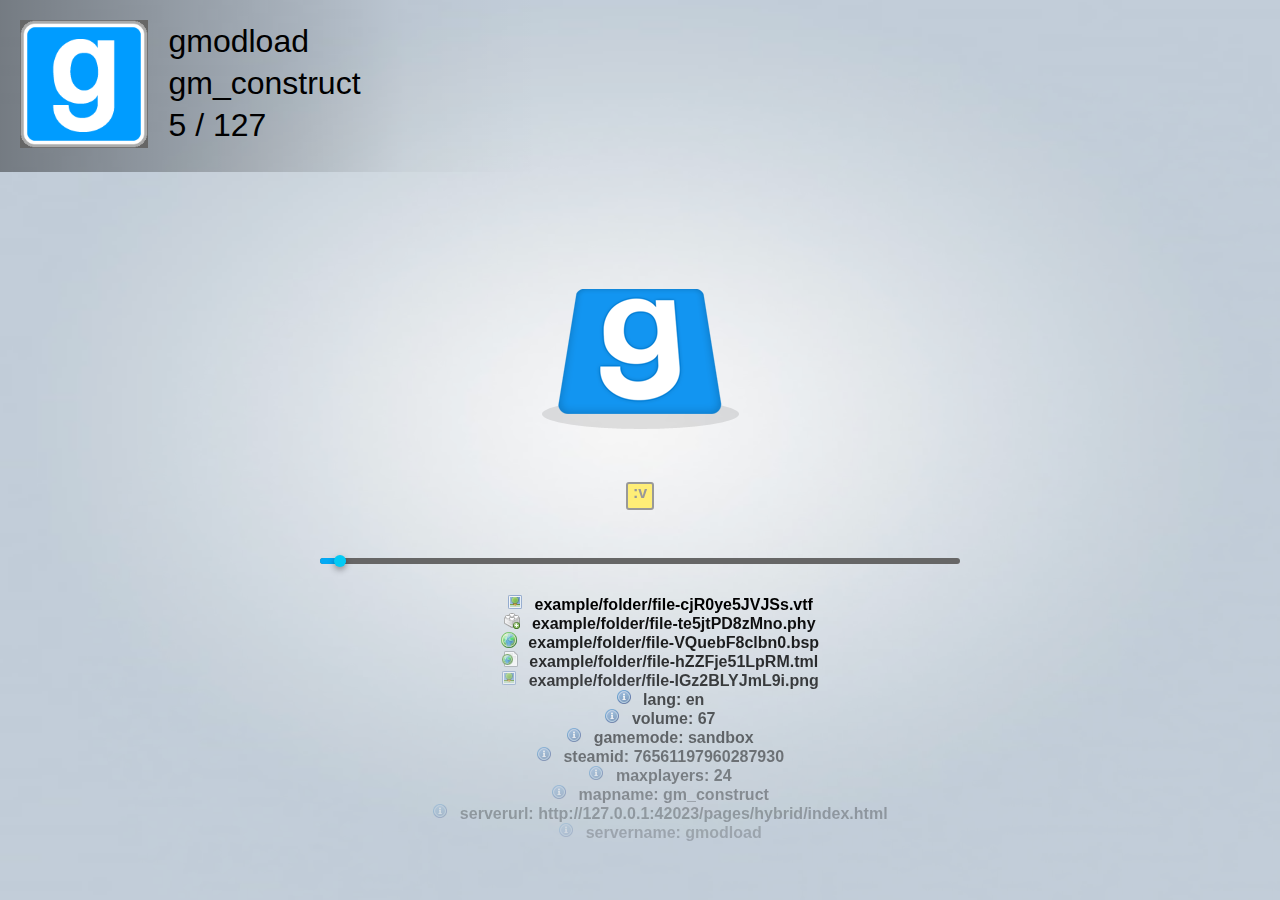
==== pages/hybrid/index.html @ 95b9c034 "pushing for hybrid test" ====
<html>
	<head>
		<title>Loading..</title>
		<link rel="stylesheet" type="text/css" href="../../css/loading.css?3" />
		<link rel="stylesheet" type="text/css" href="../../css/hybrid.css?3" />
		<link rel="stylesheet" type="text/css" href="../../css/floating_file.css?3" />
	</head>
	<body>

		<div id="background">
			<div id="floating_icons"></div>

			<div id="hybrid-container">
				<img src='../../img/gmod_logo_brave.png' class="bounce"/>

				<div id="walk-zone">
					<div id="walk">:v</div>
				</div>

				<div id="loading-bar-outer">
					<div id="loading-bar"></div>
				</div>

				<ul id="loading-messages">
				</ul>
			</div>

			<div class="server_info">
				<img id="mapimg" src="/img/gmod.png"/>
				<div class="text">
					<span id="serverName">A really long server name will be here that will be too long to fit on the loading screen</span><br>
					<span id="serverMap">gm_hilldirt</span><br>
					<span id="serverGamemode">Snadbox</span>
				</div>
			</div>
		</div>
		<script type="module" src="../../js/lib.js"></script>
		<script type="module" src="../../js/floating_file.js"></script>
		<script type="module" src="../../js/gmod_simulate.js"></script>
		<script type="module">
			import { WrapGmodEvents, SimulateDownload, IsGmod } from "../../js/gmod_simulate.js";
			import { file_map, FromHTML } from "../../js/lib.js";
			import { FloatingFile } from "../../js/floating_file.js";

			const today = new Date();
			let CONFIG = {
				FLOATING_FILE_ELEMENT: document.getElementById("floating_icons"),
				FILE_MAP: file_map,
				ICON_ROOT: "/img/icons/",
				ICONS_HEIGHT: 16,
				ICONS_WIDTH: 16,
				MESSAGES: 15,

				IS_HALLOWEEN: today.getMonth() === 10 && today.getDate() >= 15 || today.getMonth() === 11 && today.getDate() <= 5,
				IS_DARK: today.getHours() >= 19 || today.getHours() <= 7,
				SUPPORT_SYSTEM_DARK: navigator.userAgent.match(/Chrome\/(\d+)/)[1] >= 76,
				SYSTEM_DARK: false, //window.matchMedia('(prefers-color-scheme: dark)').matches,
			}

			let STATE = {
				files: [],
				needed: 0,
				total: 0,
				downloaded: 0,
				simulate: !IsGmod(),
				messages: [],
			}

			window.onload = function() {
				const root = document.querySelector(":root");
				root.style.setProperty('--icon-width', `${CONFIG.ICONS_WIDTH}`);
				root.style.setProperty('--icon-height', `${CONFIG.ICONS_HEIGHT}`);
				root.style.setProperty('--load-bar-edge', `3px`);

				WrapGmodEvents();

				if (CONFIG.IS_HALLOWEEN || (CONFIG.SUPPORT_SYSTEM_DARK ? CONFIG.SYSTEM_DARK : CONFIG.IS_DARK)) {
					document.querySelector("body").classList.add("dark");
				}

				// function Spam(dat){
				// 	document.getElementById("loading-messages").prepend(...FromHTML(`<span>${dat}</span>`));
				// }
				function Spam(text, icon) {
					STATE.messages.push({
						text: text,
						icon: icon ? icon : `${CONFIG.ICON_ROOT}information.png`,
					},);

					let str = "";
					const limit = Math.max(STATE.messages.length - CONFIG.MESSAGES, 0);

					let j = 0;
					for (let i = STATE.messages.length; i >= limit; i--) {
						let msg = STATE.messages[i];
						if (!msg) continue;
						str = str + `<li style='opacity: ${(1 - j / CONFIG.MESSAGES)}; list-style-image: ${msg.icon ? "url(\""+ msg.icon +"\")" : "none"};'> ${msg.text} </li>`;
						j++;
					}

					document.getElementById("loading-messages").innerHTML = str;
				}

				document.addEventListener("GameDetails", (e) => {
					console.log("GD", e.details);
					document.querySelector("#serverName").textContent = e.detail.servername;
					document.querySelector("#serverMap").textContent = e.detail.mapname;
					document.querySelector("#serverGamemode").textContent = e.detail.gamemode;
					if (IsGmod()) {
						let uri = `asset://mapimage/${e.detail.mapname}`;
						document.querySelector("#mapimg").setAttribute("src", uri);
						document.querySelector("body").setAttribute("style", `"background-image: url( '${uri}' );"` );
					}

					document.querySelector(".server_info").classList.add( "visible" );

					// Do with these what you will :)
					// this function gets called only when joining a multiplayer server
					Spam("servername: " + e.detail.servername);
					Spam("serverurl: " + e.detail.serverurl);
					Spam("mapname: " + e.detail.mapname);
					Spam("maxplayers: " + e.detail.maxplayers);
					Spam("steamid: " + e.detail.steamid);
					Spam("gamemode: " + e.detail.gamemode);
					Spam("volume: " + e.detail.volume);
					Spam("lang: " + e.detail.language);
				});

				document.addEventListener("SetFilesNeeded", (e) => {
					STATE.needed = e.detail.needed;
				});

				// document.addEventListener("SetFilesTotal", (e) => {
				// 	STATE.downloaded = e.detail.total;
				// });

				document.addEventListener("DownloadingFile", (e) => {
					STATE.downloaded++;
					let float = new FloatingFile(e.detail.fileName, CONFIG);
					STATE.files.push(float);
					Spam( e.detail.fileName, `${float.imageUri}` );

					if (!STATE.simulate && (STATE.needed <= 0 || STATE.downloaded >= STATE.needed)) {
						console.log('wacky state', STATE.needed, STATE.downloaded)
						SetFilesNeeded(STATE.downloaded + 1);
					}
					if (STATE.simulate && (STATE.needed <= 0 || STATE.downloaded >= STATE.needed)) {
						console.log('wacky state', STATE.needed, STATE.downloaded)
						SetFilesNeeded(STATE.downloaded + Math.floor(Math.random() * 150) + 75);
					}

					let piss = Math.round((STATE.downloaded / STATE.needed)*100);
					console.log("condition", STATE.downloaded, STATE.needed, piss, e.detail.fileName);

					document.querySelector("#serverGamemode").textContent = `${STATE.downloaded} / ${STATE.needed}`;
					document.getElementById("loading-bar").style.setProperty('width', `${piss}%`);
				});

				document.addEventListener("SetStatusChanged", (e) => {
					console.log("ssc", e.detail.status);
					Spam( e.detail.status );
				});

				SimulateDownload()

				setInterval(function(){
					/**
					 * @param {FloatingFile} value
					 */
					STATE.files.forEach((value, index, array) => {
						value.Think();
					})
				}, 0.1);
			}
		</script>

	</body>
</html>
---- css/loading.css ----
BODY
{
	overflow: hidden;
	margin: 0px;

	background-position: center;
	background-size: cover;
}

#container
{
	position: fixed;
	text-align: center;
	left: 50%;
	top: 45%;
	margin-top: -120px;
	margin-left: -150px;
	width: 300px;
}

.progressbar
{
	margin: 0 auto;
	width: 150px;
	border-radius: 3px;
	text-align: left;
	padding: 1px;
	background-color: rgba( 0, 0, 0, 0.6 );
	float: right;
}

.reflection
{
	-webkit-box-reflect: below -1px -webkit-gradient(linear, left top, left bottom, from(transparent), from(rgba(0, 0, 0, 0.0)), to(rgba(255, 255, 255, 0.5)));
}

.progressbar .inner
{
	border-radius: 2px;
	background-color: rgba( 0, 240, 0, 1.0 );
	width: 0.2%;
	height: 11px;
}

#progress_text
{
	position: absolute;
	width: 500px;
	right: 170px;
	bottom: 0px;
	margin: 0 auto;
	text-align: right;
	font-size: 12px;
	font-family: helvetica;
	color: rgba( 0, 0, 0, 0.4);
	letter-spacing: -1px;
	text-shadow: 0px 0px 3px white;
	overflow: hidden;
	white-space: nowrap;
}

@-webkit-keyframes walk
{
	0%
	{
		-webkit-transform: rotateZ(0deg);
	}

	50%
	{
		-webkit-transform: rotateZ(180deg);
	}

	100%
	{
		-webkit-transform: rotateZ(360deg);
	}
}

.walk
{
	-webkit-animation-name: walk;
	-webkit-animation-duration: 10.0s;
	-webkit-animation-iteration-count: infinite;
	-webkit-animation-timing-function: linear;
	-webkit-perspective: 6000px;
	text-align: center;
	background-color: #fe7;
	width: 24px;
	height: 24px;
	color: #999;
	font-size: 16px;
	font-family: arial;
	font-weight: bold;
	border-radius: 3px;
	display: inline-block;
	border: 2px solid #999;
}

#spambox
{
	float: right;
	overflow: hidden;
	max-height: 100%;
}

#background
{
	background-image: url('../img/bg.png');
	background-size: 100% 100%;
	height: 100%;
}
body.dark #background
{
	background-image: url('../img/bg_dark.png');
}
body.dark
{
	color: #fff;
}

.server_info
{
	display: inline-block;
	font-family: "Helvetica Neue", Helvetica, Arial, sans-serif;
	background-image: -webkit-gradient( linear, 0 0, 90% 0, 100% 0, from(  ), to( rgba( 0, 0, 0, 0 ) ), to( rgba( 0, 0, 0, 0 ) ) );
	background-image: -webkit-linear-gradient( left, rgba( 0, 0, 0, 0.4 ) 0%, rgba( 0, 0, 0, 0.03 ) 75%, rgba( 0, 0, 0, 0 ) 100% );
	padding: 20px;
	padding-right: 180px;
	visibility: hidden;
	white-space: nowrap;
}
.server_info.visible
{
	visibility: visible;
}
.server_info .text
{
	display: inline-block;
	vertical-align: top;

	line-height: 42px;
	font-size: xx-large;
}
.server_info img
{
	width: 128px;
	height: 128px;
	background: #666;
	margin-right: 16px;
}
---- css/hybrid.css ----
:root {
    --icon-width: 16px;
    --icon-height: 16px;
    --load-bar-edge: 3px;
}

#hybrid-container {
    position: fixed;
    text-align: center;
    left: 50%;
    top: 45%;
    margin-top: -120px;
    /*margin-left: -150px;*/

    width: 100%;
    transform: translateX(-50%);
}

/* walk zone */
#walk-zone {
    margin: calc(var(--icon-width) * 1.5px) auto;
    width: 100%;
}

#walk {
    -webkit-animation-name: walk;
    -webkit-animation-duration: 10.0s;
    -webkit-animation-iteration-count: infinite;
    -webkit-animation-timing-function: linear;
    -webkit-perspective: 6000px;
    text-align: center;
    background-color: #fe7;
    width: calc(var(--icon-width) * 1.5px);
    height: calc(var(--icon-width) * 1.5px);
    color: #999;
    font-size: calc(var(--icon-height) * 1px);
    font-family: Arial, serif;
    font-weight: bold;
    border-radius: var(--load-bar-edge);
    display: inline-block;
    border: 2px solid #999;

    margin-top: calc(var(--icon-width) * 1.5px);
    margin-bottom: calc(var(--icon-width) * 1.5px);
}

/* loading bar */
#loading-bar-outer {
    margin: auto;
    width: 50%;
    height: calc(var(--load-bar-edge) * 2);
    border-radius: var(--load-bar-edge);
}

body #loading-bar-outer {
    background-color: #666;
}

body.dark #loading-bar-outer {
    background-color: #fff;
}


#loading-bar {
    position: relative;
    height: inherit;
    background-color: #03a9f4;
    border-radius: var(--load-bar-edge);
    transition: width 0.3s linear;
}

#loading-bar:after {
    content: '';
    position: absolute;
    top: calc(var(--load-bar-edge)*-1);
    right: 0;
    width: calc(var(--load-bar-edge)*4);
    height: calc(var(--load-bar-edge)*4);
    background-color: #03caf4;
    border-radius: 50%;
    box-shadow: 0 var(--load-bar-edge) calc(var(--load-bar-edge)*2) rgba(0, 0, 0, 0.35);
}

/* floating icons */
#floating_icons {
    /*text-align: center;*/
    /*top: 30%;*/

    /* TODO: this is WIP but i had a meeting */
    position: absolute;
    width: 100%;
    height: 30%;
    top: 50%;
    transform: translateY(-50%);
}

/* loading message */
#loading-messages {
    text-align: center;

    padding-top: 30px;
    top: 0;
    right: 0;
    bottom: 0;
    left: 0;
    width: 50%;
    height: 50%;
    margin: auto;
    overflow: visible;

    /*margin-top: 10px;*/
    color: #666;
    font-family: Arial,serif;
    font-size: calc(var(--icon-height) * 1px);
    line-height: calc(var(--icon-height) * 1px);
    font-weight: bold;

    list-style-position: inside;
    justify-items: center;
}

#loading-messages span {
    display: block;

}

body.dark #loading-messages {
    color: hsl(0, 0%, 100%);
}

body #loading-messages {
    color: hsl(0, 0%, 0%);
}
---- css/floating_file.css ----
#floating_icons {
    position: absolute;
    width: 100%;
    height: 350px;
}

.floating-icon {
    width: calc(var(--icon-width) * 1px);
    height: calc(var(--icon-height) * 1px);
    position: absolute;
    z-index: 1;
    image-rendering: pixelated;
}

.floating-icon-file {
    width: calc(var(--icon-width) * 1px);
    height: calc(var(--icon-height) * 1px);
}

.floating-icon .easter-egg {
    position: absolute;
    z-index: 2;
    top: 0;
    left: 0;
}

.easter-egg-umbrella {
    margin-top: calc(((-1px * var(--icon-height))/1.5));
    margin-left: calc((var(--icon-width)/6px));
    width: calc(var(--icon-width)/16 * 25px);
    height: calc(var(--icon-height)/16 * 21px);
}

.easter-egg-mustache {
    margin-top: calc(0.45px * var(--icon-height));
    margin-left: calc(0.5px * var(--icon-width));
    width: calc(var(--icon-width) * 1px);
    height: calc(var(--icon-height) * 1px);
}
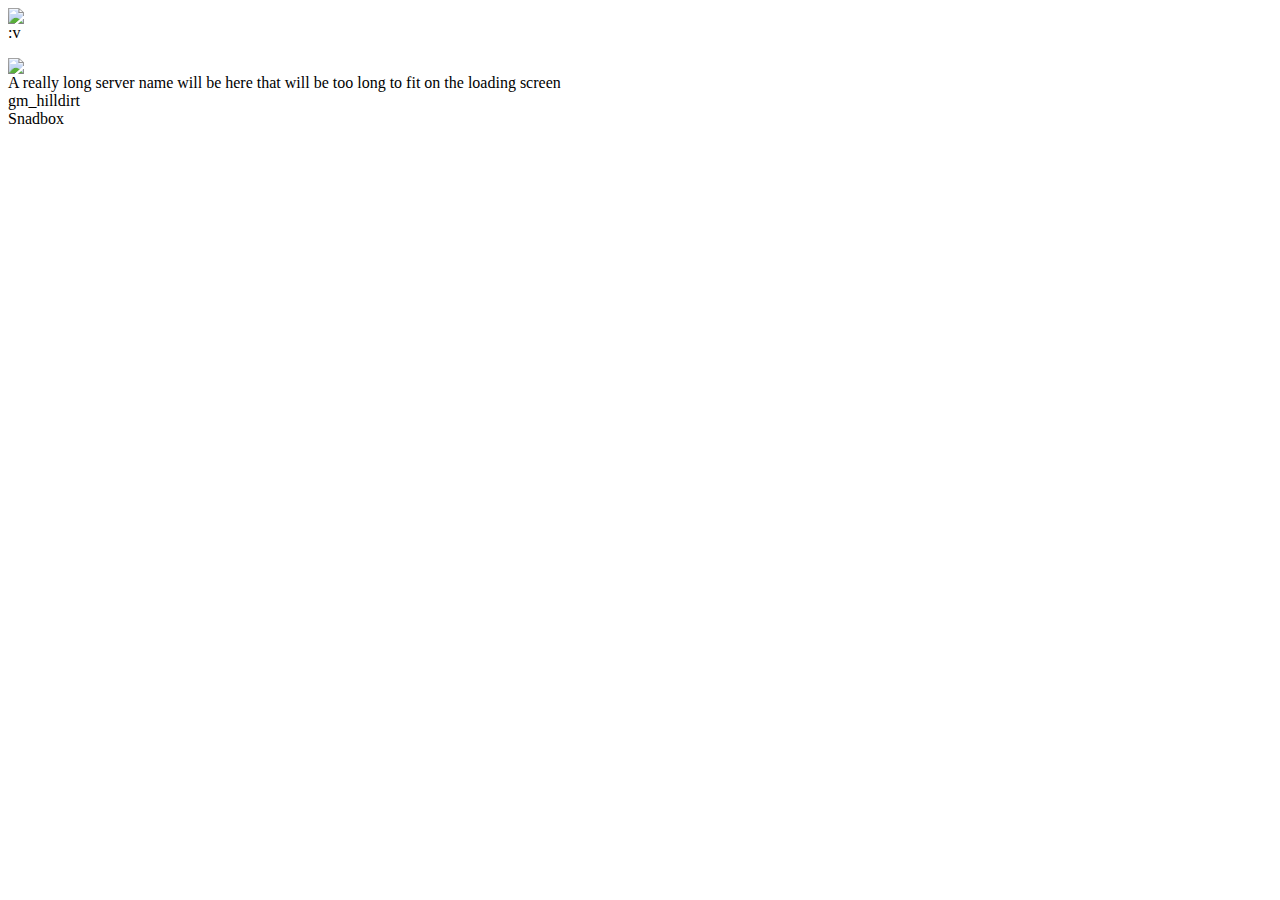
==== commit fe0bdd88: "pushing hybrid 4" ====
--- a/pages/hybrid/index.html
+++ b/pages/hybrid/index.html
@@ -1,9 +1,9 @@
 <html>
 	<head>
 		<title>Loading..</title>
-		<link rel="stylesheet" type="text/css" href="../../css/loading.css?3" />
-		<link rel="stylesheet" type="text/css" href="../../css/hybrid.css?3" />
-		<link rel="stylesheet" type="text/css" href="../../css/floating_file.css?3" />
+		<link rel="stylesheet" type="text/css" href="./css/loading.css?3" />
+		<link rel="stylesheet" type="text/css" href="./css/hybrid.css?3" />
+		<link rel="stylesheet" type="text/css" href="./css/floating_file.css?3" />
 	</head>
 	<body>
 
@@ -11,7 +11,7 @@
 			<div id="floating_icons"></div>
 
 			<div id="hybrid-container">
-				<img src='../../img/gmod_logo_brave.png' class="bounce"/>
+				<img src='./img/gmod_logo_brave.png' class="bounce"/>
 
 				<div id="walk-zone">
 					<div id="walk">:v</div>
@@ -26,7 +26,7 @@
 			</div>
 
 			<div class="server_info">
-				<img id="mapimg" src="/img/gmod.png"/>
+				<img id="mapimg" src="./img/gmod.png"/>
 				<div class="text">
 					<span id="serverName">A really long server name will be here that will be too long to fit on the loading screen</span><br>
 					<span id="serverMap">gm_hilldirt</span><br>
@@ -34,19 +34,19 @@
 				</div>
 			</div>
 		</div>
-		<script type="module" src="../../js/lib.js"></script>
-		<script type="module" src="../../js/floating_file.js"></script>
-		<script type="module" src="../../js/gmod_simulate.js"></script>
+		<script type="module" src="./js/lib.js"></script>
+		<script type="module" src="./js/floating_file.js"></script>
+		<script type="module" src="./js/gmod_simulate.js"></script>
 		<script type="module">
-			import { WrapGmodEvents, SimulateDownload, IsGmod } from "../../js/gmod_simulate.js";
-			import { file_map, FromHTML } from "../../js/lib.js";
-			import { FloatingFile } from "../../js/floating_file.js";
+			import { WrapGmodEvents, SimulateDownload, IsGmod } from "./js/gmod_simulate.js";
+			import { file_map, FromHTML } from "./js/lib.js";
+			import { FloatingFile } from "./js/floating_file.js";
 
 			const today = new Date();
 			let CONFIG = {
 				FLOATING_FILE_ELEMENT: document.getElementById("floating_icons"),
 				FILE_MAP: file_map,
-				ICON_ROOT: "/img/icons/",
+				ICON_ROOT: "./img/icons/",
 				ICONS_HEIGHT: 16,
 				ICONS_WIDTH: 16,
 				MESSAGES: 15,
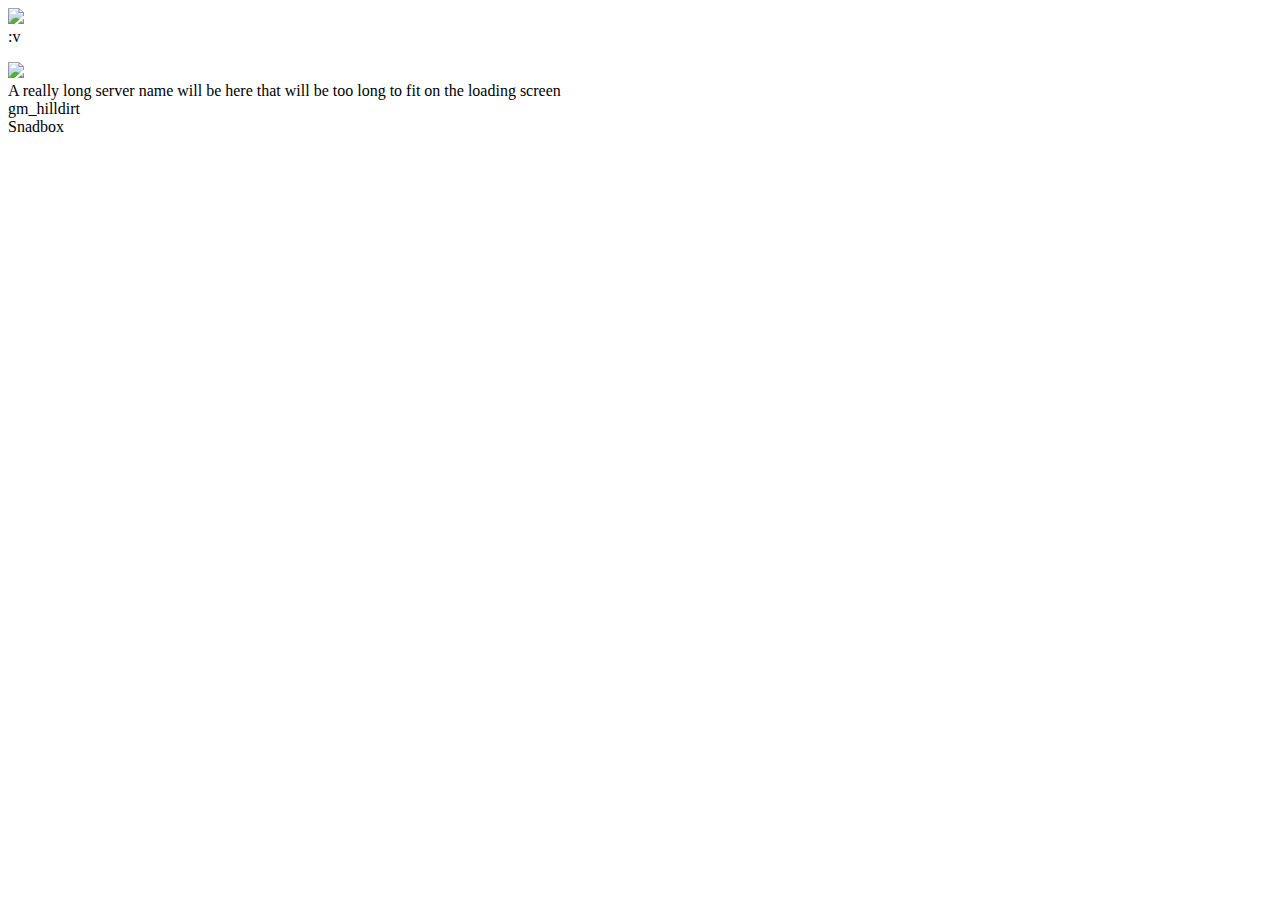
==== commit df7f1ab1: "pushing hybrid 5 UA test" ====
--- a/pages/hybrid/index.html
+++ b/pages/hybrid/index.html
@@ -1,4 +1,5 @@
-<html>
+<!DOCTYPE html>
+<html lang="en">
 	<head>
 		<title>Loading..</title>
 		<link rel="stylesheet" type="text/css" href="./css/loading.css?3" />
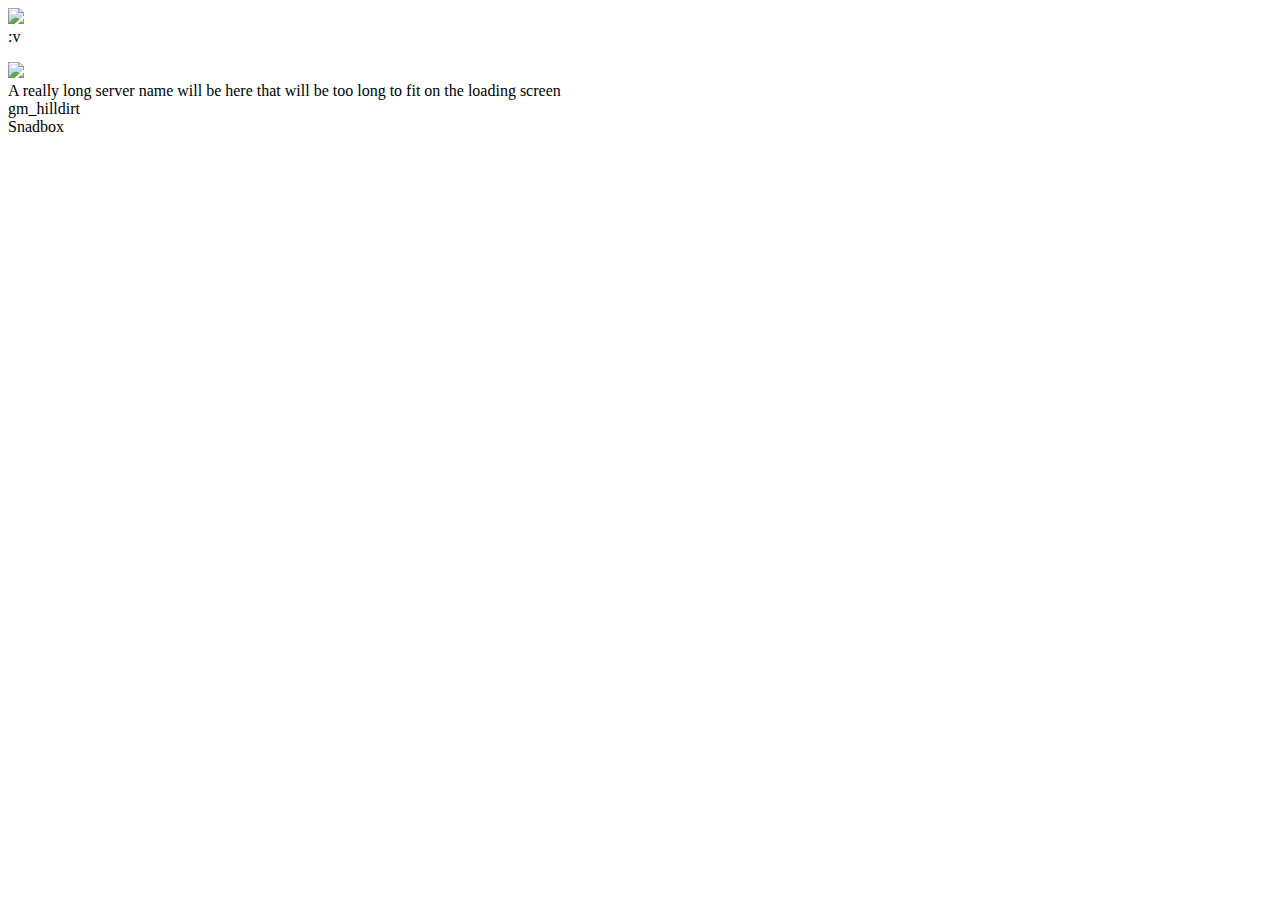
==== commit 6550718b: "debugging connections" ====
--- a/pages/hybrid/index.html
+++ b/pages/hybrid/index.html
@@ -150,11 +150,10 @@
 						SetFilesNeeded(STATE.downloaded + Math.floor(Math.random() * 150) + 75);
 					}
 
-					let piss = Math.round((STATE.downloaded / STATE.needed)*100);
-					console.log("condition", STATE.downloaded, STATE.needed, piss, e.detail.fileName);
+					document.querySelector("#serverGamemode").textContent = `${STATE.downloaded} / ${STATE.needed}`;
 
-					document.querySelector("#serverGamemode").textContent = `${STATE.downloaded} / ${STATE.needed}`;
-					document.getElementById("loading-bar").style.setProperty('width', `${piss}%`);
+					let fill = Math.round((STATE.downloaded / STATE.needed)*100);
+					document.getElementById("loading-bar").style.setProperty('width', `${fill}%`);
 				});
 
 				document.addEventListener("SetStatusChanged", (e) => {
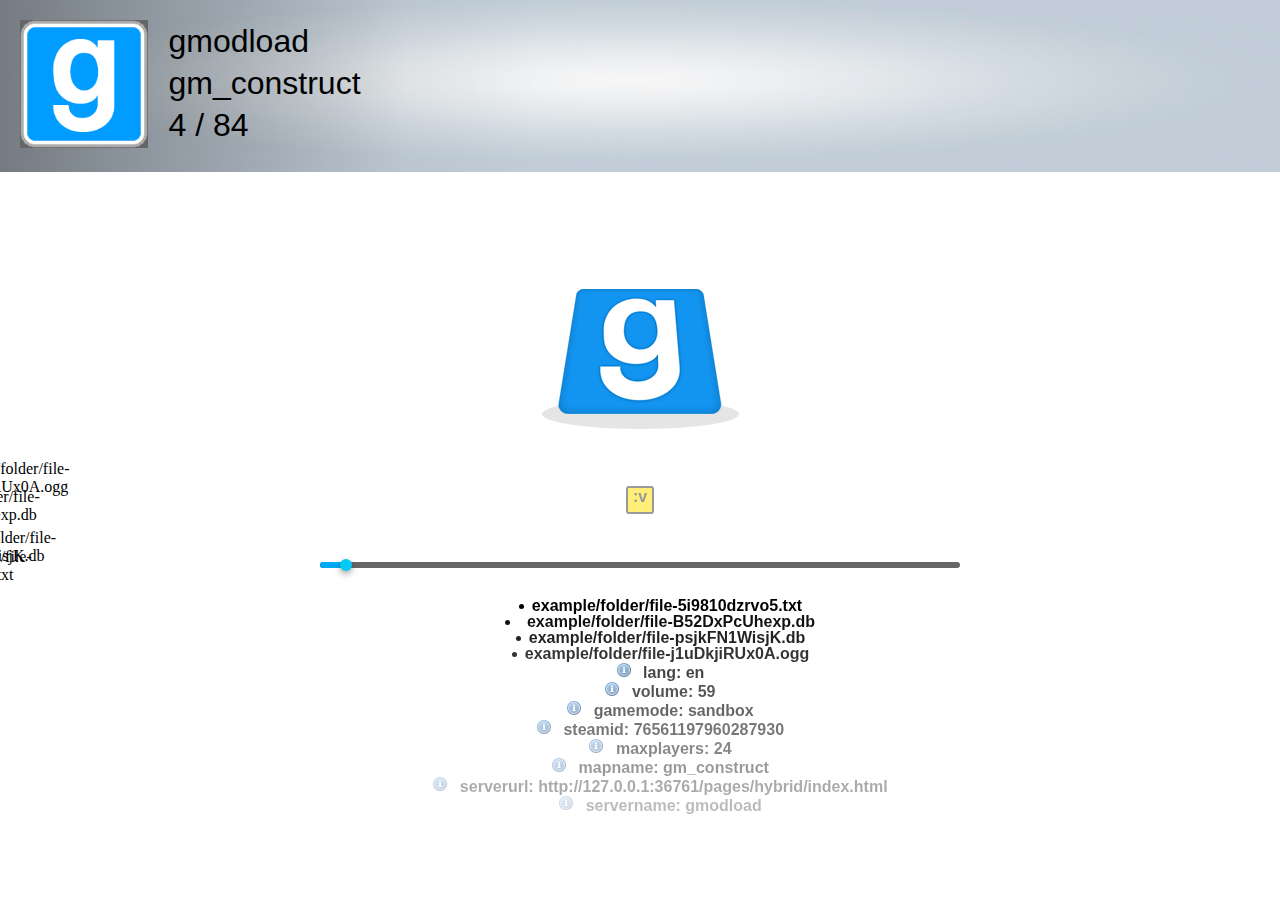
==== commit d3a030e9: "i have no idea what this will do" ====
--- a/pages/hybrid/index.html
+++ b/pages/hybrid/index.html
@@ -2,9 +2,9 @@
 <html lang="en">
 	<head>
 		<title>Loading..</title>
-		<link rel="stylesheet" type="text/css" href="./css/loading.css?3" />
-		<link rel="stylesheet" type="text/css" href="./css/hybrid.css?3" />
-		<link rel="stylesheet" type="text/css" href="./css/floating_file.css?3" />
+		<link rel="stylesheet" type="text/css" href="../../css/loading.css?3" />
+		<link rel="stylesheet" type="text/css" href="../../css/hybrid.css?3" />
+		<link rel="stylesheet" type="text/css" href="../../css/floating_file.css?3" />
 	</head>
 	<body>
 
@@ -12,7 +12,7 @@
 			<div id="floating_icons"></div>
 
 			<div id="hybrid-container">
-				<img src='./img/gmod_logo_brave.png' class="bounce"/>
+				<img src='../../img/gmod_logo_brave.png' alt="gmod logo" class="bounce"/>
 
 				<div id="walk-zone">
 					<div id="walk">:v</div>
@@ -27,7 +27,7 @@
 			</div>
 
 			<div class="server_info">
-				<img id="mapimg" src="./img/gmod.png"/>
+				<img id="mapimg" alt="map icon" src="../../img/gmod.png"/>
 				<div class="text">
 					<span id="serverName">A really long server name will be here that will be too long to fit on the loading screen</span><br>
 					<span id="serverMap">gm_hilldirt</span><br>
@@ -35,19 +35,19 @@
 				</div>
 			</div>
 		</div>
-		<script type="module" src="./js/lib.js"></script>
-		<script type="module" src="./js/floating_file.js"></script>
-		<script type="module" src="./js/gmod_simulate.js"></script>
+		<script type="module" src="../../js/lib.js"></script>
+		<script type="module" src="../../js/floating_file.js"></script>
+		<script type="module" src="../../js/gmod_simulate.js"></script>
 		<script type="module">
-			import { WrapGmodEvents, SimulateDownload, IsGmod } from "./js/gmod_simulate.js";
-			import { file_map, FromHTML } from "./js/lib.js";
-			import { FloatingFile } from "./js/floating_file.js";
+			import { WrapGmodEvents, SimulateDownload, IsGmod } from "../../js/gmod_simulate.js";
+			import { file_map } from "../../js/lib.js";
+			import { FloatingFile } from "../../js/floating_file.js";
 
 			const today = new Date();
 			let CONFIG = {
 				FLOATING_FILE_ELEMENT: document.getElementById("floating_icons"),
 				FILE_MAP: file_map,
-				ICON_ROOT: "./img/icons/",
+				ICON_ROOT: "../../img/icons/",
 				ICONS_HEIGHT: 16,
 				ICONS_WIDTH: 16,
 				MESSAGES: 15,
@@ -139,7 +139,7 @@
 					STATE.downloaded++;
 					let float = new FloatingFile(e.detail.fileName, CONFIG);
 					STATE.files.push(float);
-					Spam( e.detail.fileName, `${float.imageUri}` );
+					Spam( e.detail.fileName, float.icon );
 
 					if (!STATE.simulate && (STATE.needed <= 0 || STATE.downloaded >= STATE.needed)) {
 						console.log('wacky state', STATE.needed, STATE.downloaded)
@@ -167,7 +167,7 @@
 					/**
 					 * @param {FloatingFile} value
 					 */
-					STATE.files.forEach((value, index, array) => {
+					STATE.files.forEach((value) => {
 						value.Think();
 					})
 				}, 0.1);
--- a/css/loading.css
+++ b/css/loading.css
@@ -0,0 +1,152 @@
+
+BODY
+{
+	overflow: hidden;
+	margin: 0px;
+
+	background-position: center;
+	background-size: cover;
+}
+
+#container
+{
+	position: fixed;
+	text-align: center;
+	left: 50%;
+	top: 45%;
+	margin-top: -120px;
+	margin-left: -150px;
+	width: 300px;
+}
+
+.progressbar
+{
+	margin: 0 auto;
+	width: 150px;
+	border-radius: 3px;
+	text-align: left;
+	padding: 1px;
+	background-color: rgba( 0, 0, 0, 0.6 );
+	float: right;
+}
+
+.reflection
+{
+	-webkit-box-reflect: below -1px -webkit-gradient(linear, left top, left bottom, from(transparent), from(rgba(0, 0, 0, 0.0)), to(rgba(255, 255, 255, 0.5)));
+}
+
+.progressbar .inner
+{
+	border-radius: 2px;
+	background-color: rgba( 0, 240, 0, 1.0 );
+	width: 0.2%;
+	height: 11px;
+}
+
+#progress_text
+{
+	position: absolute;
+	width: 500px;
+	right: 170px;
+	bottom: 0px;
+	margin: 0 auto;
+	text-align: right;
+	font-size: 12px;
+	font-family: helvetica;
+	color: rgba( 0, 0, 0, 0.4);
+	letter-spacing: -1px;
+	text-shadow: 0px 0px 3px white;
+	overflow: hidden;
+	white-space: nowrap;
+}
+
+@-webkit-keyframes walk
+{
+	0%
+	{
+		-webkit-transform: rotateZ(0deg);
+	}
+
+	50%
+	{
+		-webkit-transform: rotateZ(180deg);
+	}
+
+	100%
+	{
+		-webkit-transform: rotateZ(360deg);
+	}
+}
+
+.walk
+{
+	-webkit-animation-name: walk;
+	-webkit-animation-duration: 10.0s;
+	-webkit-animation-iteration-count: infinite;
+	-webkit-animation-timing-function: linear;
+	-webkit-perspective: 6000px;
+	text-align: center;
+	background-color: #fe7;
+	width: 24px;
+	height: 24px;
+	color: #999;
+	font-size: 16px;
+	font-family: arial;
+	font-weight: bold;
+	border-radius: 3px;
+	display: inline-block;
+	border: 2px solid #999;
+}
+
+#spambox
+{
+	float: right;
+	overflow: hidden;
+	max-height: 100%;
+}
+
+#background
+{
+	background-image: url('../img/bg.png');
+	background-size: 100% 100%;
+	height: 100%;
+}
+body.dark #background
+{
+	background-image: url('../img/bg_dark.png');
+}
+body.dark
+{
+	color: #fff;
+}
+
+.server_info
+{
+	display: inline-block;
+	font-family: "Helvetica Neue", Helvetica, Arial, sans-serif;
+	background-image: -webkit-gradient( linear, 0 0, 90% 0, 100% 0, from(  ), to( rgba( 0, 0, 0, 0 ) ), to( rgba( 0, 0, 0, 0 ) ) );
+	background-image: -webkit-linear-gradient( left, rgba( 0, 0, 0, 0.4 ) 0%, rgba( 0, 0, 0, 0.03 ) 75%, rgba( 0, 0, 0, 0 ) 100% );
+	padding: 20px;
+	padding-right: 180px;
+	visibility: hidden;
+	white-space: nowrap;
+}
+.server_info.visible
+{
+	visibility: visible;
+}
+.server_info .text
+{
+	display: inline-block;
+	vertical-align: top;
+
+	line-height: 42px;
+	font-size: xx-large;
+}
+.server_info img
+{
+	width: 128px;
+	height: 128px;
+	background: #666;
+	margin-right: 16px;
+}
--- a/css/hybrid.css
+++ b/css/hybrid.css
@@ -0,0 +1,133 @@
+:root {
+    --icon-width: 16px;
+    --icon-height: 16px;
+    --load-bar-edge: 3px;
+}
+
+#hybrid-container {
+    position: fixed;
+    text-align: center;
+    left: 50%;
+    top: 45%;
+    margin-top: -120px;
+    /*margin-left: -150px;*/
+
+    width: 100%;
+    transform: translateX(-50%);
+}
+
+/* walk zone */
+#walk-zone {
+    margin: calc(var(--icon-width) * 1.5px) auto;
+    width: 100%;
+}
+
+#walk {
+    -webkit-animation-name: walk;
+    -webkit-animation-duration: 10.0s;
+    -webkit-animation-iteration-count: infinite;
+    -webkit-animation-timing-function: linear;
+    -webkit-perspective: 6000px;
+    text-align: center;
+    background-color: #fe7;
+    width: calc(var(--icon-width) * 1.5px);
+    height: calc(var(--icon-width) * 1.5px);
+    color: #999;
+    font-size: calc(var(--icon-height) * 1px);
+    font-family: Arial, serif;
+    font-weight: bold;
+    border-radius: var(--load-bar-edge);
+    display: inline-block;
+    border: 2px solid #999;
+
+    margin-top: calc(var(--icon-width) * 1.5px);
+    margin-bottom: calc(var(--icon-width) * 1.5px);
+}
+
+/* loading bar */
+#loading-bar-outer {
+    margin: auto;
+    width: 50%;
+    height: calc(var(--load-bar-edge) * 2);
+    border-radius: var(--load-bar-edge);
+}
+
+body #loading-bar-outer {
+    background-color: #666;
+}
+
+body.dark #loading-bar-outer {
+    background-color: #fff;
+}
+
+
+#loading-bar {
+    position: relative;
+    height: inherit;
+    background-color: #03a9f4;
+    border-radius: var(--load-bar-edge);
+    transition: width 0.3s linear;
+}
+
+#loading-bar:after {
+    content: '';
+    position: absolute;
+    top: calc(var(--load-bar-edge)*-1);
+    right: 0;
+    width: calc(var(--load-bar-edge)*4);
+    height: calc(var(--load-bar-edge)*4);
+    background-color: #03caf4;
+    border-radius: 50%;
+    box-shadow: 0 var(--load-bar-edge) calc(var(--load-bar-edge)*2) rgba(0, 0, 0, 0.35);
+}
+
+/* floating icons */
+#floating_icons {
+    /*text-align: center;*/
+    /*top: 30%;*/
+
+    /* TODO: this is WIP but i had a meeting */
+    position: absolute;
+    width: 100%;
+    height: 30%;
+    top: 50%;
+    transform: translateY(-50%);
+}
+
+/* loading message */
+#loading-messages {
+    text-align: center;
+
+    padding-top: 30px;
+    top: 0;
+    right: 0;
+    bottom: 0;
+    left: 0;
+    width: 50%;
+    height: 50%;
+    margin: auto;
+    overflow: visible;
+
+    /*margin-top: 10px;*/
+    color: #666;
+    font-family: Arial,serif;
+    font-size: calc(var(--icon-height) * 1px);
+    line-height: calc(var(--icon-height) * 1px);
+    font-weight: bold;
+
+    list-style-position: inside;
+    justify-items: center;
+}
+
+#loading-messages span {
+    display: block;
+
+}
+
+body.dark #loading-messages {
+    color: hsl(0, 0%, 100%);
+}
+
+body #loading-messages {
+    color: hsl(0, 0%, 0%);
+}--- a/css/floating_file.css
+++ b/css/floating_file.css
@@ -0,0 +1,39 @@
+#floating_icons {
+    position: absolute;
+    width: 100%;
+    height: 350px;
+}
+
+.floating-icon {
+    width: calc(var(--icon-width) * 1px);
+    height: calc(var(--icon-height) * 1px);
+    position: absolute;
+    z-index: 1;
+    image-rendering: pixelated;
+}
+
+.floating-icon-file {
+    width: calc(var(--icon-width) * 1px);
+    height: calc(var(--icon-height) * 1px);
+}
+
+.floating-icon .easter-egg {
+    position: absolute;
+    z-index: 2;
+    top: 0;
+    left: 0;
+}
+
+.easter-egg-umbrella {
+    margin-top: calc(((-1px * var(--icon-height))/1.5));
+    margin-left: calc((var(--icon-width)/6px));
+    width: calc(var(--icon-width)/16 * 25px);
+    height: calc(var(--icon-height)/16 * 21px);
+}
+
+.easter-egg-mustache {
+    margin-top: calc(0.45px * var(--icon-height));
+    margin-left: calc(0.5px * var(--icon-width));
+    width: calc(var(--icon-width) * 1px);
+    height: calc(var(--icon-height) * 1px);
+}